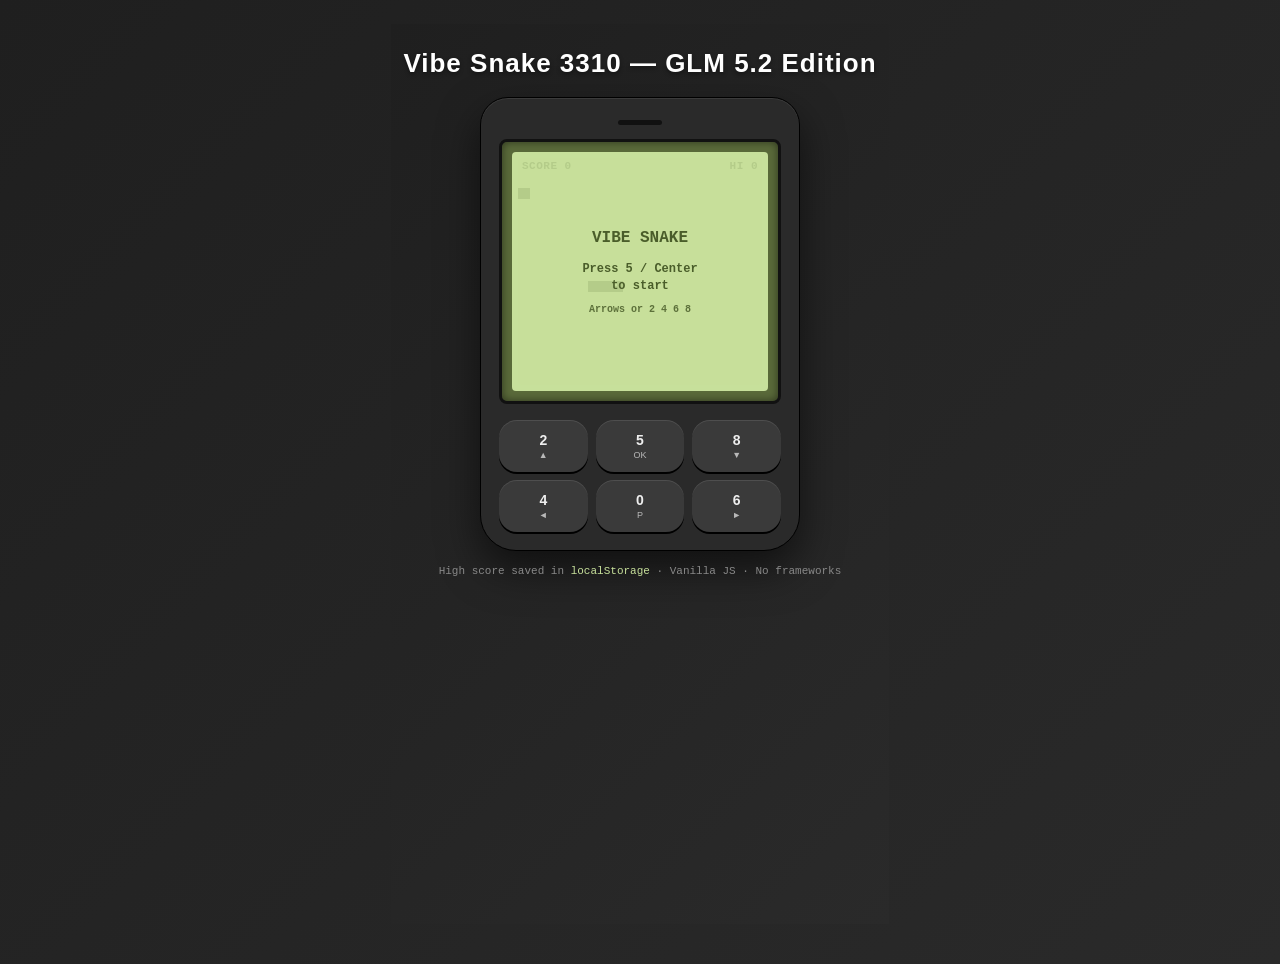
==== vibe-snake-cursor-glm52/index.html @ cf9efeca "Cursor - GLM 5.2 (step 1)" ====
<!DOCTYPE html>
<html lang="en">
<head>
<meta charset="UTF-8" />
<meta name="viewport" content="width=device-width, initial-scale=1.0" />
<title>Vibe Snake 3310 - GLM 5.2 Edition</title>
<style>
  :root {
    --nokia-bg: #9bbb6f;
    --nokia-screen: #c7e09b;
    --nokia-screen-dark: #4a5d2a;
    --nokia-body: #2a2a2a;
    --nokia-body-light: #3a3a3a;
    --nokia-accent: #1a1a1a;
  }

  * { box-sizing: border-box; }

  html, body {
    margin: 0;
    padding: 0;
    min-height: 100vh;
    background: linear-gradient(135deg, #1f1f1f 0%, #2a2a2a 100%);
    font-family: -apple-system, BlinkMacSystemFont, "Segoe UI", Roboto, sans-serif;
    color: #fff;
    display: flex;
    flex-direction: column;
    align-items: center;
    justify-content: flex-start;
    padding: 24px 12px 40px;
  }

  h1 {
    font-size: clamp(18px, 4vw, 26px);
    letter-spacing: 1px;
    margin: 0 0 18px;
    text-align: center;
    font-weight: 600;
    text-shadow: 0 2px 4px rgba(0, 0, 0, 0.4);
  }

  .phone {
    background: var(--nokia-body);
    border-radius: 28px 28px 36px 36px;
    padding: 22px 18px 18px;
    width: min(320px, 92vw);
    box-shadow:
      0 18px 40px rgba(0, 0, 0, 0.55),
      inset 0 1px 0 rgba(255, 255, 255, 0.08);
    border: 1px solid #000;
  }

  .speaker {
    width: 44px;
    height: 5px;
    background: #111;
    border-radius: 3px;
    margin: 0 auto 14px;
  }

  .screen-bezel {
    background: #5a6a3a;
    border: 3px solid #111;
    border-radius: 8px;
    padding: 10px;
    box-shadow: inset 0 0 8px rgba(0, 0, 0, 0.5);
  }

  .screen {
    background: var(--nokia-screen);
    border-radius: 4px;
    padding: 6px;
    position: relative;
  }

  .hud {
    display: flex;
    justify-content: space-between;
    align-items: center;
    font-family: "Courier New", monospace;
    font-size: 11px;
    font-weight: 700;
    color: var(--nokia-screen-dark);
    padding: 2px 4px 4px;
    letter-spacing: 0.5px;
  }

  canvas {
    display: block;
    width: 100%;
    height: auto;
    image-rendering: pixelated;
    image-rendering: crisp-edges;
    background: var(--nokia-screen);
  }

  .overlay {
    position: absolute;
    inset: 6px;
    display: flex;
    flex-direction: column;
    align-items: center;
    justify-content: center;
    gap: 8px;
    font-family: "Courier New", monospace;
    font-weight: 700;
    color: var(--nokia-screen-dark);
    text-align: center;
    pointer-events: none;
    background: rgba(199, 224, 155, 0.85);
    border-radius: 4px;
    font-size: 12px;
    line-height: 1.4;
  }

  .overlay.hidden { display: none; }

  .overlay .big {
    font-size: 16px;
    margin-bottom: 4px;
  }

  .overlay .small { font-size: 10px; opacity: 0.85; }

  .keypad {
    margin-top: 16px;
    display: grid;
    grid-template-columns: repeat(3, 1fr);
    gap: 8px;
  }

  .key {
    background: var(--nokia-body-light);
    color: #eee;
    border: none;
    border-radius: 18px;
    padding: 12px 0;
    font-size: 14px;
    font-weight: 600;
    cursor: pointer;
    user-select: none;
    box-shadow:
      0 2px 0 #000,
      inset 0 1px 0 rgba(255, 255, 255, 0.1);
    transition: transform 0.05s, background 0.1s;
  }

  .key:hover { background: #4a4a4a; }
  .key:active { transform: translateY(2px); box-shadow: 0 0 0 #000; }

  .key .sub {
    display: block;
    font-size: 9px;
    font-weight: 400;
    opacity: 0.7;
    margin-top: 2px;
  }

  .footer {
    margin-top: 14px;
    font-size: 11px;
    color: #888;
    text-align: center;
    font-family: "Courier New", monospace;
  }

  .footer span { color: #c7e09b; }
</style>
</head>
<body>
  <h1>Vibe Snake 3310 — GLM 5.2 Edition</h1>

  <div class="phone">
    <div class="speaker"></div>
    <div class="screen-bezel">
      <div class="screen">
        <div class="hud">
          <span id="score">SCORE 0</span>
          <span id="high">HI 0</span>
        </div>
        <canvas id="game" width="168" height="144"></canvas>
        <div class="overlay" id="overlay">
          <div class="big">VIBE SNAKE</div>
          <div>Press 5 / Center<br>to start</div>
          <div class="small">Arrows or 2 4 6 8</div>
        </div>
      </div>
    </div>

    <div class="keypad">
      <button class="key" data-dir="up">2<span class="sub">▲</span></button>
      <button class="key" data-action="start">5<span class="sub">OK</span></button>
      <button class="key" data-dir="down">8<span class="sub">▼</span></button>
      <button class="key" data-dir="left">4<span class="sub">◄</span></button>
      <button class="key" data-action="pause">0<span class="sub">P</span></button>
      <button class="key" data-dir="right">6<span class="sub">►</span></button>
    </div>
  </div>

  <div class="footer">
    High score saved in <span>localStorage</span> · Vanilla JS · No frameworks
  </div>

<script>
(function () {
  "use strict";

  const canvas = document.getElementById("game");
  const ctx = canvas.getContext("2d");
  const scoreEl = document.getElementById("score");
  const highEl = document.getElementById("high");
  const overlay = document.getElementById("overlay");

  const CELL = 8;
  const COLS = canvas.width / CELL;   // 21
  const ROWS = canvas.height / CELL;  // 18
  const TICK_MS = 120;

  const HIGH_KEY = "vibe-snake-3310-glm52-high";

  let snake, dir, nextDir, food, score, high, running, paused, loopId;

  function loadHigh() {
    const v = parseInt(localStorage.getItem(HIGH_KEY), 10);
    return isNaN(v) ? 0 : v;
  }

  function saveHigh(v) {
    localStorage.setItem(HIGH_KEY, String(v));
  }

  function reset() {
    snake = [
      { x: 8, y: 9 },
      { x: 7, y: 9 },
      { x: 6, y: 9 }
    ];
    dir = { x: 1, y: 0 };
    nextDir = { x: 1, y: 0 };
    score = 0;
    placeFood();
    updateHud();
  }

  function placeFood() {
    while (true) {
      const f = {
        x: Math.floor(Math.random() * COLS),
        y: Math.floor(Math.random() * ROWS)
      };
      if (!snake.some(s => s.x === f.x && s.y === f.y)) {
        food = f;
        return;
      }
    }
  }

  function updateHud() {
    scoreEl.textContent = "SCORE " + score;
    highEl.textContent = "HI " + high;
  }

  function showOverlay(big, line, small) {
    overlay.classList.remove("hidden");
    overlay.innerHTML =
      '<div class="big">' + big + "</div>" +
      '<div>' + line + "</div>" +
      (small ? '<div class="small">' + small + "</div>" : "");
  }

  function hideOverlay() {
    overlay.classList.add("hidden");
  }

  function step() {
    dir = nextDir;
    const head = { x: snake[0].x + dir.x, y: snake[0].y + dir.y };

    if (head.x < 0 || head.x >= COLS || head.y < 0 || head.y >= ROWS) {
      return gameOver();
    }
    if (snake.some(s => s.x === head.x && s.y === head.y)) {
      return gameOver();
    }

    snake.unshift(head);

    if (head.x === food.x && head.y === food.y) {
      score++;
      if (score > high) {
        high = score;
        saveHigh(high);
      }
      updateHud();
      placeFood();
    } else {
      snake.pop();
    }

    draw();
  }

  function draw() {
    ctx.fillStyle = getComputedStyle(document.documentElement)
      .getPropertyValue("--nokia-screen").trim() || "#c7e09b";
    ctx.fillRect(0, 0, canvas.width, canvas.height);

    const dark = getComputedStyle(document.documentElement)
      .getPropertyValue("--nokia-screen-dark").trim() || "#4a5d2a";

    // food (blink-ish solid block)
    ctx.fillStyle = dark;
    ctx.fillRect(food.x * CELL, food.y * CELL, CELL, CELL);

    // snake
    ctx.fillStyle = dark;
    for (let i = 0; i < snake.length; i++) {
      const s = snake[i];
      ctx.fillRect(s.x * CELL, s.y * CELL, CELL, CELL);
    }

    // head highlight (tiny pixel) to distinguish
    ctx.fillStyle = "rgba(199, 224, 155, 0.9)";
    ctx.fillRect(snake[0].x * CELL + 2, snake[0].y * CELL + 2, 2, 2);
  }

  function gameOver() {
    running = false;
    clearInterval(loopId);
    loopId = null;
    if (score >= high) {
      showOverlay("GAME OVER", "New high: " + score, "Press 5 to retry");
    } else {
      showOverlay("GAME OVER", "Score " + score + " · HI " + high, "Press 5 to retry");
    }
  }

  function start() {
    if (running) return;
    reset();
    hideOverlay();
    running = true;
    paused = false;
    draw();
    loopId = setInterval(step, TICK_MS);
  }

  function togglePause() {
    if (!running) return;
    paused = !paused;
    if (paused) {
      clearInterval(loopId);
      loopId = null;
      showOverlay("PAUSED", "Press 0 to resume", "");
    } else {
      hideOverlay();
      loopId = setInterval(step, TICK_MS);
    }
  }

  function setDir(x, y) {
    // disallow reversing
    if (dir.x === -x && dir.y === -y) return;
    if (dir.x === x && dir.y === y) return;
    nextDir = { x, y };
  }

  // Input — keyboard
  document.addEventListener("keydown", function (e) {
    switch (e.key) {
      case "ArrowUp": case "2": setDir(0, -1); e.preventDefault(); break;
      case "ArrowDown": case "8": setDir(0, 1); e.preventDefault(); break;
      case "ArrowLeft": case "4": setDir(-1, 0); e.preventDefault(); break;
      case "ArrowRight": case "6": setDir(1, 0); e.preventDefault(); break;
      case "5": case "Enter": case " ": start(); e.preventDefault(); break;
      case "0": case "p": case "P": togglePause(); e.preventDefault(); break;
    }
  });

  // Input — on-screen keypad
  document.querySelectorAll(".key").forEach(function (btn) {
    btn.addEventListener("click", function () {
      const d = btn.dataset.dir;
      const a = btn.dataset.action;
      if (d === "up") setDir(0, -1);
      else if (d === "down") setDir(0, 1);
      else if (d === "left") setDir(-1, 0);
      else if (d === "right") setDir(1, 0);
      else if (a === "start") start();
      else if (a === "pause") togglePause();
    });
  });

  // Touch swipe on canvas
  let touchStart = null;
  canvas.addEventListener("touchstart", function (e) {
    if (e.touches.length === 1) {
      touchStart = { x: e.touches[0].clientX, y: e.touches[0].clientY };
    }
  }, { passive: true });

  canvas.addEventListener("touchend", function (e) {
    if (!touchStart) return;
    const t = e.changedTouches[0];
    const dx = t.clientX - touchStart.x;
    const dy = t.clientY - touchStart.y;
    if (Math.abs(dx) < 16 && Math.abs(dy) < 16) {
      start(); // tap = start
    } else if (Math.abs(dx) > Math.abs(dy)) {
      setDir(dx > 0 ? 1 : -1, 0);
    } else {
      setDir(0, dy > 0 ? 1 : -1);
    }
    touchStart = null;
  }, { passive: true });

  // Init
  high = loadHigh();
  reset();
  draw();
  updateHud();
})();
</script>
</body>
</html>
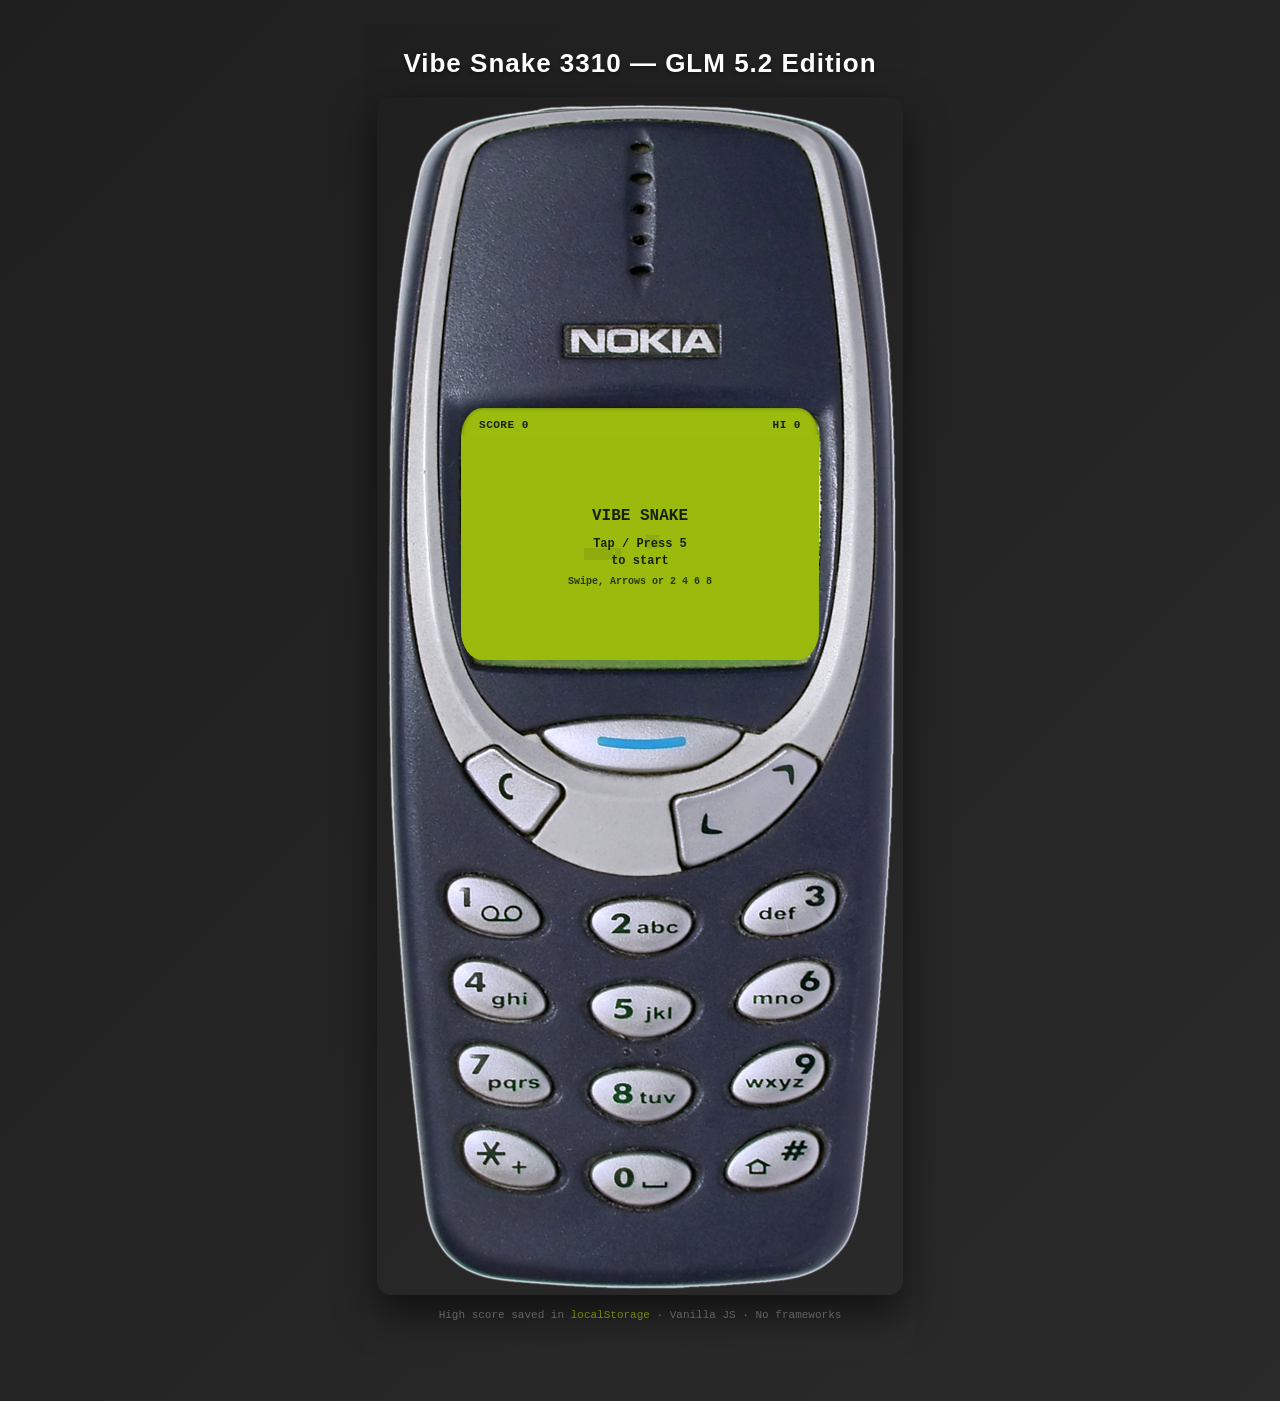
==== commit a4ec6afe: "Cursor - GLM 5.2 (final)" ====
--- a/vibe-snake-cursor-glm52/index.html
+++ b/vibe-snake-cursor-glm52/index.html
@@ -4,196 +4,25 @@
 <meta charset="UTF-8" />
 <meta name="viewport" content="width=device-width, initial-scale=1.0" />
 <title>Vibe Snake 3310 - GLM 5.2 Edition</title>
-<style>
-  :root {
-    --nokia-bg: #9bbb6f;
-    --nokia-screen: #c7e09b;
-    --nokia-screen-dark: #4a5d2a;
-    --nokia-body: #2a2a2a;
-    --nokia-body-light: #3a3a3a;
-    --nokia-accent: #1a1a1a;
-  }
-
-  * { box-sizing: border-box; }
-
-  html, body {
-    margin: 0;
-    padding: 0;
-    min-height: 100vh;
-    background: linear-gradient(135deg, #1f1f1f 0%, #2a2a2a 100%);
-    font-family: -apple-system, BlinkMacSystemFont, "Segoe UI", Roboto, sans-serif;
-    color: #fff;
-    display: flex;
-    flex-direction: column;
-    align-items: center;
-    justify-content: flex-start;
-    padding: 24px 12px 40px;
-  }
-
-  h1 {
-    font-size: clamp(18px, 4vw, 26px);
-    letter-spacing: 1px;
-    margin: 0 0 18px;
-    text-align: center;
-    font-weight: 600;
-    text-shadow: 0 2px 4px rgba(0, 0, 0, 0.4);
-  }
-
-  .phone {
-    background: var(--nokia-body);
-    border-radius: 28px 28px 36px 36px;
-    padding: 22px 18px 18px;
-    width: min(320px, 92vw);
-    box-shadow:
-      0 18px 40px rgba(0, 0, 0, 0.55),
-      inset 0 1px 0 rgba(255, 255, 255, 0.08);
-    border: 1px solid #000;
-  }
-
-  .speaker {
-    width: 44px;
-    height: 5px;
-    background: #111;
-    border-radius: 3px;
-    margin: 0 auto 14px;
-  }
-
-  .screen-bezel {
-    background: #5a6a3a;
-    border: 3px solid #111;
-    border-radius: 8px;
-    padding: 10px;
-    box-shadow: inset 0 0 8px rgba(0, 0, 0, 0.5);
-  }
-
-  .screen {
-    background: var(--nokia-screen);
-    border-radius: 4px;
-    padding: 6px;
-    position: relative;
-  }
-
-  .hud {
-    display: flex;
-    justify-content: space-between;
-    align-items: center;
-    font-family: "Courier New", monospace;
-    font-size: 11px;
-    font-weight: 700;
-    color: var(--nokia-screen-dark);
-    padding: 2px 4px 4px;
-    letter-spacing: 0.5px;
-  }
-
-  canvas {
-    display: block;
-    width: 100%;
-    height: auto;
-    image-rendering: pixelated;
-    image-rendering: crisp-edges;
-    background: var(--nokia-screen);
-  }
-
-  .overlay {
-    position: absolute;
-    inset: 6px;
-    display: flex;
-    flex-direction: column;
-    align-items: center;
-    justify-content: center;
-    gap: 8px;
-    font-family: "Courier New", monospace;
-    font-weight: 700;
-    color: var(--nokia-screen-dark);
-    text-align: center;
-    pointer-events: none;
-    background: rgba(199, 224, 155, 0.85);
-    border-radius: 4px;
-    font-size: 12px;
-    line-height: 1.4;
-  }
-
-  .overlay.hidden { display: none; }
-
-  .overlay .big {
-    font-size: 16px;
-    margin-bottom: 4px;
-  }
-
-  .overlay .small { font-size: 10px; opacity: 0.85; }
-
-  .keypad {
-    margin-top: 16px;
-    display: grid;
-    grid-template-columns: repeat(3, 1fr);
-    gap: 8px;
-  }
-
-  .key {
-    background: var(--nokia-body-light);
-    color: #eee;
-    border: none;
-    border-radius: 18px;
-    padding: 12px 0;
-    font-size: 14px;
-    font-weight: 600;
-    cursor: pointer;
-    user-select: none;
-    box-shadow:
-      0 2px 0 #000,
-      inset 0 1px 0 rgba(255, 255, 255, 0.1);
-    transition: transform 0.05s, background 0.1s;
-  }
-
-  .key:hover { background: #4a4a4a; }
-  .key:active { transform: translateY(2px); box-shadow: 0 0 0 #000; }
-
-  .key .sub {
-    display: block;
-    font-size: 9px;
-    font-weight: 400;
-    opacity: 0.7;
-    margin-top: 2px;
-  }
-
-  .footer {
-    margin-top: 14px;
-    font-size: 11px;
-    color: #888;
-    text-align: center;
-    font-family: "Courier New", monospace;
-  }
-
-  .footer span { color: #c7e09b; }
-</style>
+<link rel="stylesheet" href="style.css" />
 </head>
 <body>
   <h1>Vibe Snake 3310 — GLM 5.2 Edition</h1>
 
-  <div class="phone">
-    <div class="speaker"></div>
-    <div class="screen-bezel">
-      <div class="screen">
-        <div class="hud">
-          <span id="score">SCORE 0</span>
-          <span id="high">HI 0</span>
-        </div>
+  <div class="phone-frame">
+    <div class="screen-area">
+      <div class="hud">
+        <span id="score">SCORE 0</span>
+        <span id="high">HI 0</span>
+      </div>
+      <div class="canvas-wrap">
         <canvas id="game" width="168" height="144"></canvas>
         <div class="overlay" id="overlay">
           <div class="big">VIBE SNAKE</div>
-          <div>Press 5 / Center<br>to start</div>
-          <div class="small">Arrows or 2 4 6 8</div>
+          <div>Tap / Press 5<br>to start</div>
+          <div class="small">Swipe, Arrows or 2 4 6 8</div>
         </div>
       </div>
-    </div>
-
-    <div class="keypad">
-      <button class="key" data-dir="up">2<span class="sub">▲</span></button>
-      <button class="key" data-action="start">5<span class="sub">OK</span></button>
-      <button class="key" data-dir="down">8<span class="sub">▼</span></button>
-      <button class="key" data-dir="left">4<span class="sub">◄</span></button>
-      <button class="key" data-action="pause">0<span class="sub">P</span></button>
-      <button class="key" data-dir="right">6<span class="sub">►</span></button>
     </div>
   </div>
 
@@ -201,225 +30,6 @@
     High score saved in <span>localStorage</span> · Vanilla JS · No frameworks
   </div>
 
-<script>
-(function () {
-  "use strict";
-
-  const canvas = document.getElementById("game");
-  const ctx = canvas.getContext("2d");
-  const scoreEl = document.getElementById("score");
-  const highEl = document.getElementById("high");
-  const overlay = document.getElementById("overlay");
-
-  const CELL = 8;
-  const COLS = canvas.width / CELL;   // 21
-  const ROWS = canvas.height / CELL;  // 18
-  const TICK_MS = 120;
-
-  const HIGH_KEY = "vibe-snake-3310-glm52-high";
-
-  let snake, dir, nextDir, food, score, high, running, paused, loopId;
-
-  function loadHigh() {
-    const v = parseInt(localStorage.getItem(HIGH_KEY), 10);
-    return isNaN(v) ? 0 : v;
-  }
-
-  function saveHigh(v) {
-    localStorage.setItem(HIGH_KEY, String(v));
-  }
-
-  function reset() {
-    snake = [
-      { x: 8, y: 9 },
-      { x: 7, y: 9 },
-      { x: 6, y: 9 }
-    ];
-    dir = { x: 1, y: 0 };
-    nextDir = { x: 1, y: 0 };
-    score = 0;
-    placeFood();
-    updateHud();
-  }
-
-  function placeFood() {
-    while (true) {
-      const f = {
-        x: Math.floor(Math.random() * COLS),
-        y: Math.floor(Math.random() * ROWS)
-      };
-      if (!snake.some(s => s.x === f.x && s.y === f.y)) {
-        food = f;
-        return;
-      }
-    }
-  }
-
-  function updateHud() {
-    scoreEl.textContent = "SCORE " + score;
-    highEl.textContent = "HI " + high;
-  }
-
-  function showOverlay(big, line, small) {
-    overlay.classList.remove("hidden");
-    overlay.innerHTML =
-      '<div class="big">' + big + "</div>" +
-      '<div>' + line + "</div>" +
-      (small ? '<div class="small">' + small + "</div>" : "");
-  }
-
-  function hideOverlay() {
-    overlay.classList.add("hidden");
-  }
-
-  function step() {
-    dir = nextDir;
-    const head = { x: snake[0].x + dir.x, y: snake[0].y + dir.y };
-
-    if (head.x < 0 || head.x >= COLS || head.y < 0 || head.y >= ROWS) {
-      return gameOver();
-    }
-    if (snake.some(s => s.x === head.x && s.y === head.y)) {
-      return gameOver();
-    }
-
-    snake.unshift(head);
-
-    if (head.x === food.x && head.y === food.y) {
-      score++;
-      if (score > high) {
-        high = score;
-        saveHigh(high);
-      }
-      updateHud();
-      placeFood();
-    } else {
-      snake.pop();
-    }
-
-    draw();
-  }
-
-  function draw() {
-    ctx.fillStyle = getComputedStyle(document.documentElement)
-      .getPropertyValue("--nokia-screen").trim() || "#c7e09b";
-    ctx.fillRect(0, 0, canvas.width, canvas.height);
-
-    const dark = getComputedStyle(document.documentElement)
-      .getPropertyValue("--nokia-screen-dark").trim() || "#4a5d2a";
-
-    // food (blink-ish solid block)
-    ctx.fillStyle = dark;
-    ctx.fillRect(food.x * CELL, food.y * CELL, CELL, CELL);
-
-    // snake
-    ctx.fillStyle = dark;
-    for (let i = 0; i < snake.length; i++) {
-      const s = snake[i];
-      ctx.fillRect(s.x * CELL, s.y * CELL, CELL, CELL);
-    }
-
-    // head highlight (tiny pixel) to distinguish
-    ctx.fillStyle = "rgba(199, 224, 155, 0.9)";
-    ctx.fillRect(snake[0].x * CELL + 2, snake[0].y * CELL + 2, 2, 2);
-  }
-
-  function gameOver() {
-    running = false;
-    clearInterval(loopId);
-    loopId = null;
-    if (score >= high) {
-      showOverlay("GAME OVER", "New high: " + score, "Press 5 to retry");
-    } else {
-      showOverlay("GAME OVER", "Score " + score + " · HI " + high, "Press 5 to retry");
-    }
-  }
-
-  function start() {
-    if (running) return;
-    reset();
-    hideOverlay();
-    running = true;
-    paused = false;
-    draw();
-    loopId = setInterval(step, TICK_MS);
-  }
-
-  function togglePause() {
-    if (!running) return;
-    paused = !paused;
-    if (paused) {
-      clearInterval(loopId);
-      loopId = null;
-      showOverlay("PAUSED", "Press 0 to resume", "");
-    } else {
-      hideOverlay();
-      loopId = setInterval(step, TICK_MS);
-    }
-  }
-
-  function setDir(x, y) {
-    // disallow reversing
-    if (dir.x === -x && dir.y === -y) return;
-    if (dir.x === x && dir.y === y) return;
-    nextDir = { x, y };
-  }
-
-  // Input — keyboard
-  document.addEventListener("keydown", function (e) {
-    switch (e.key) {
-      case "ArrowUp": case "2": setDir(0, -1); e.preventDefault(); break;
-      case "ArrowDown": case "8": setDir(0, 1); e.preventDefault(); break;
-      case "ArrowLeft": case "4": setDir(-1, 0); e.preventDefault(); break;
-      case "ArrowRight": case "6": setDir(1, 0); e.preventDefault(); break;
-      case "5": case "Enter": case " ": start(); e.preventDefault(); break;
-      case "0": case "p": case "P": togglePause(); e.preventDefault(); break;
-    }
-  });
-
-  // Input — on-screen keypad
-  document.querySelectorAll(".key").forEach(function (btn) {
-    btn.addEventListener("click", function () {
-      const d = btn.dataset.dir;
-      const a = btn.dataset.action;
-      if (d === "up") setDir(0, -1);
-      else if (d === "down") setDir(0, 1);
-      else if (d === "left") setDir(-1, 0);
-      else if (d === "right") setDir(1, 0);
-      else if (a === "start") start();
-      else if (a === "pause") togglePause();
-    });
-  });
-
-  // Touch swipe on canvas
-  let touchStart = null;
-  canvas.addEventListener("touchstart", function (e) {
-    if (e.touches.length === 1) {
-      touchStart = { x: e.touches[0].clientX, y: e.touches[0].clientY };
-    }
-  }, { passive: true });
-
-  canvas.addEventListener("touchend", function (e) {
-    if (!touchStart) return;
-    const t = e.changedTouches[0];
-    const dx = t.clientX - touchStart.x;
-    const dy = t.clientY - touchStart.y;
-    if (Math.abs(dx) < 16 && Math.abs(dy) < 16) {
-      start(); // tap = start
-    } else if (Math.abs(dx) > Math.abs(dy)) {
-      setDir(dx > 0 ? 1 : -1, 0);
-    } else {
-      setDir(0, dy > 0 ? 1 : -1);
-    }
-    touchStart = null;
-  }, { passive: true });
-
-  // Init
-  high = loadHigh();
-  reset();
-  draw();
-  updateHud();
-})();
-</script>
+<script src="game.js"></script>
 </body>
 </html>
--- a/vibe-snake-cursor-glm52/style.css
+++ b/vibe-snake-cursor-glm52/style.css
@@ -0,0 +1,127 @@
+:root {
+  --nokia-screen: #9bbc0f;
+  --nokia-screen-mid: #8aaf0d;
+  --nokia-screen-dark: #1b1f0a;
+}
+
+* { box-sizing: border-box; }
+
+html, body {
+  margin: 0;
+  padding: 0;
+  min-height: 100vh;
+  background: linear-gradient(135deg, #1f1f1f 0%, #2a2a2a 100%);
+  font-family: -apple-system, BlinkMacSystemFont, "Segoe UI", Roboto, sans-serif;
+  color: #fff;
+  display: flex;
+  flex-direction: column;
+  align-items: center;
+  justify-content: flex-start;
+  padding: 24px 12px 40px;
+}
+
+h1 {
+  font-size: clamp(18px, 4vw, 26px);
+  letter-spacing: 1px;
+  margin: 0 0 18px;
+  text-align: center;
+  font-weight: 600;
+  text-shadow: 0 2px 4px rgba(0, 0, 0, 0.4);
+}
+
+/* Real Nokia 3310 photo as the phone body */
+.phone-frame {
+  position: relative;
+  width: min(526px, 92vw);
+  aspect-ratio: 526 / 1198;
+  background-image: url("Nokia_3310.png");
+  background-size: cover;
+  background-position: center;
+  background-repeat: no-repeat;
+  border-radius: 14px;
+  box-shadow: 0 18px 40px rgba(0, 0, 0, 0.6);
+  /* Tunable: position of the LCD active area over the photo (percentages of frame) */
+}
+
+/* The LCD active area — green fill covers the photo's original screen content */
+.screen-area {
+  position: absolute;
+  left: 16%;
+  top: 26%;
+  width: 68%;
+  height: 21%;
+  background: var(--nokia-screen);
+  border-radius: 6% / 12%;
+  overflow: hidden;
+  display: flex;
+  flex-direction: column;
+  box-shadow: inset 0 0 4px rgba(0, 0, 0, 0.35);
+}
+
+.hud {
+  flex: 0 0 auto;
+  display: flex;
+  justify-content: space-between;
+  align-items: center;
+  font-family: "Courier New", monospace;
+  font-size: clamp(7px, 1.6vw, 11px);
+  font-weight: 700;
+  color: var(--nokia-screen-dark);
+  padding: 3% 5% 1%;
+  letter-spacing: 0.5px;
+}
+
+.canvas-wrap {
+  position: relative;
+  flex: 1 1 auto;
+  min-height: 0;
+  display: flex;
+  align-items: center;
+  justify-content: center;
+}
+
+canvas {
+  display: block;
+  width: 100%;
+  height: 100%;
+  object-fit: contain;
+  image-rendering: pixelated;
+  image-rendering: crisp-edges;
+}
+
+.overlay {
+  position: absolute;
+  inset: 0;
+  display: flex;
+  flex-direction: column;
+  align-items: center;
+  justify-content: center;
+  gap: 6px;
+  font-family: "Courier New", monospace;
+  font-weight: 700;
+  color: var(--nokia-screen-dark);
+  text-align: center;
+  pointer-events: none;
+  background: rgba(155, 188, 15, 0.9);
+  font-size: clamp(8px, 1.8vw, 12px);
+  line-height: 1.4;
+}
+
+.overlay.hidden { display: none; }
+
+.overlay .big {
+  font-size: clamp(10px, 2.4vw, 16px);
+  margin-bottom: 2px;
+}
+
+.overlay .small { font-size: clamp(7px, 1.4vw, 10px); opacity: 0.85; }
+
+.footer {
+  margin-top: 14px;
+  font-size: 11px;
+  color: #888;
+  text-align: center;
+  font-family: "Courier New", monospace;
+}
+
+.footer span { color: #9bbc0f; }
